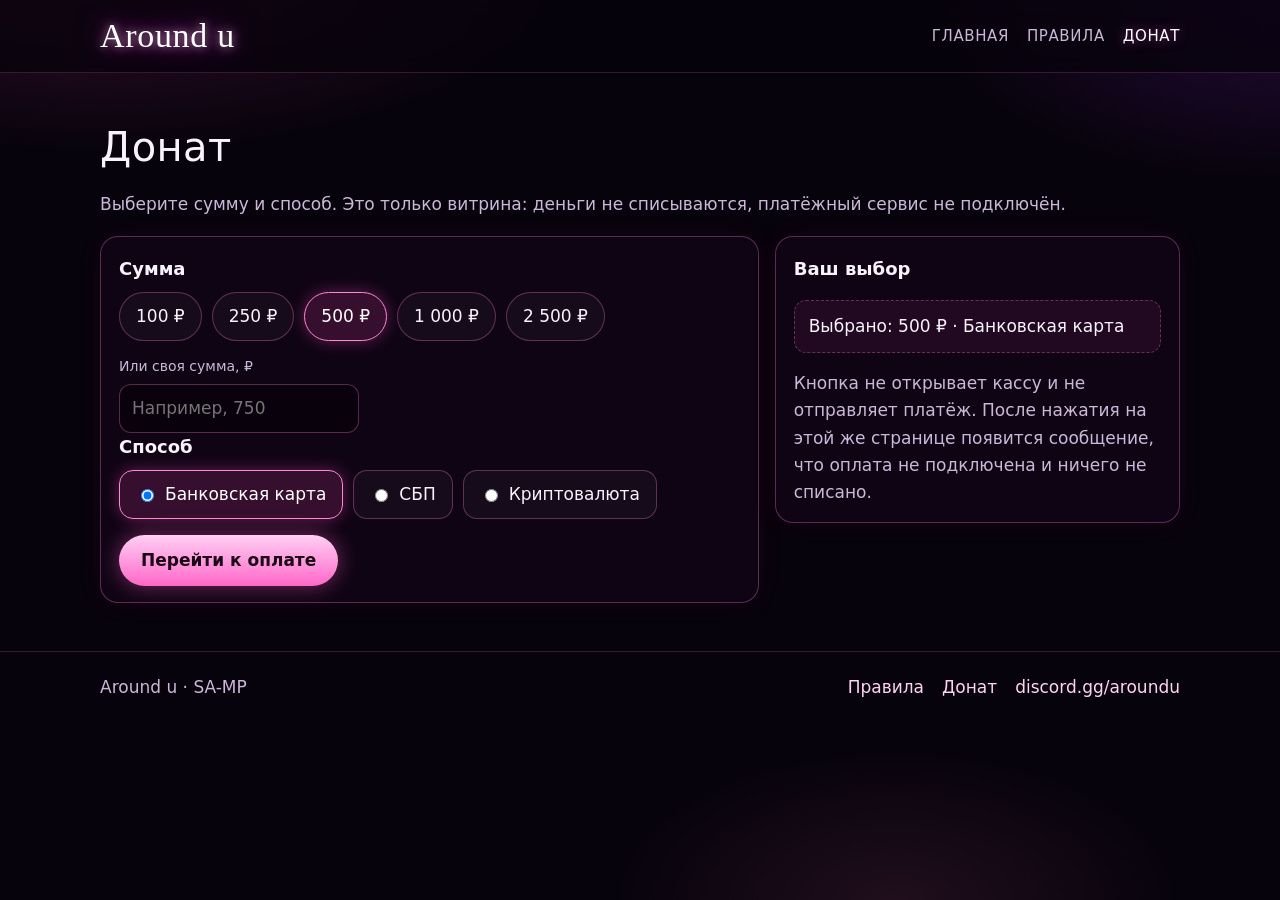
==== donate.html @ 2b37f767 "Add the AroundU RP landing site" ====
<!DOCTYPE html>
<html lang="ru">
<head>
  <meta charset="utf-8">
  <meta name="viewport" content="width=device-width, initial-scale=1">
  <title>AroundU RP — донат</title>
  <link rel="stylesheet" href="styles.css">
</head>
<body>
  <header class="site-header">
    <div class="wrap header-inner">
      <a class="wordmark" href="index.html">Around u</a>
      <nav class="nav" aria-label="Разделы">
        <a href="index.html">Главная</a>
        <a href="rules.html">Правила</a>
        <a href="donate.html" aria-current="page">Донат</a>
      </nav>
    </div>
  </header>

  <main class="wrap section">
    <h1 class="page-title">Донат</h1>
    <p class="lead">Выберите сумму и способ. Это только витрина: деньги не списываются, платёжный сервис не подключён.</p>

    <form id="donate-form" class="donate-layout" action="#" method="get" novalidate>
      <div class="card">
        <h2>Сумма</h2>
        <div class="amounts" role="group" aria-label="Готовые суммы">
          <button type="button" class="amount" data-amount="100">100 ₽</button>
          <button type="button" class="amount" data-amount="250">250 ₽</button>
          <button type="button" class="amount is-selected" data-amount="500">500 ₽</button>
          <button type="button" class="amount" data-amount="1000">1 000 ₽</button>
          <button type="button" class="amount" data-amount="2500">2 500 ₽</button>
        </div>
        <div class="field">
          <label for="custom-amount">Или своя сумма, ₽</label>
          <input id="custom-amount" name="custom" type="number" inputmode="numeric" min="1" step="1" placeholder="Например, 750">
        </div>

        <h2 class="block-title">Способ</h2>
        <div class="methods">
          <label class="method">
            <input type="radio" name="method" value="card" checked>
            Банковская карта
          </label>
          <label class="method">
            <input type="radio" name="method" value="sbp">
            СБП
          </label>
          <label class="method">
            <input type="radio" name="method" value="crypto">
            Криптовалюта
          </label>
        </div>

        <button type="submit" class="pay" id="pay-button">Перейти к оплате</button>
        <p id="pay-notice" class="notice" hidden role="status" aria-live="polite"></p>
      </div>

      <aside class="card">
        <h2>Ваш выбор</h2>
        <p id="choice-summary" class="choice">Выбрано: 500 ₽ · Банковская карта</p>
        <p class="muted">Кнопка не открывает кассу и не отправляет платёж. После нажатия на этой же странице появится сообщение, что оплата не подключена и ничего не списано.</p>
      </aside>
    </form>
  </main>

  <footer class="site-footer">
    <div class="wrap footer-inner">
      <span>Around u · SA-MP</span>
      <nav class="footer-links" aria-label="Подвал">
        <a href="rules.html">Правила</a>
        <a href="donate.html">Донат</a>
        <a href="https://discord.gg/aroundu">discord.gg/aroundu</a>
      </nav>
    </div>
  </footer>
  <script src="donate.js"></script>
  <script src="petals.js"></script>
</body>
</html>
---- styles.css ----
/* AroundU RP — static site. System fonts only, no CDN. */
:root {
  --bg: #07030c;
  --bg-soft: #120816;
  --card: rgba(18, 6, 24, 0.78);
  --line: rgba(255, 126, 214, 0.32);
  --text: #f8f2fb;
  --muted: #cbb8d8;
  --pink: #ff5ec8;
  --magenta: #e24bff;
  --glow: rgba(255, 90, 200, 0.55);
  --shadow: 0 18px 50px rgba(0, 0, 0, 0.45);
  --radius: 18px;
  --max: 1080px;
  --font: system-ui, -apple-system, "Segoe UI", Roboto, "Helvetica Neue", Arial, sans-serif;
  --script: "Snell Roundhand", "Apple Chancery", "Segoe Script", "Lucida Handwriting", "URW Chancery L", cursive;
  --mono: ui-monospace, "Cascadia Mono", "Segoe UI Mono", Menlo, Consolas, monospace;
}

*,
*::before,
*::after {
  box-sizing: border-box;
}

html {
  scroll-behavior: smooth;
}

body {
  margin: 0;
  min-height: 100vh;
  color: var(--text);
  font-family: var(--font);
  font-size: 17px;
  line-height: 1.6;
  background:
    radial-gradient(ellipse 70% 45% at 8% -8%, rgba(255, 70, 180, 0.22), transparent 55%),
    radial-gradient(ellipse 55% 40% at 100% 0%, rgba(168, 40, 255, 0.18), transparent 50%),
    radial-gradient(ellipse 40% 30% at 70% 100%, rgba(255, 110, 180, 0.1), transparent 55%),
    var(--bg);
}

img {
  max-width: 100%;
  display: block;
}

a {
  color: #ffd0f2;
  text-decoration-thickness: 1px;
  text-underline-offset: 3px;
}

a:hover {
  color: #fff;
}

.wrap {
  width: min(var(--max), calc(100% - 32px));
  margin-inline: auto;
}

.site-header {
  position: sticky;
  top: 0;
  z-index: 20;
  backdrop-filter: blur(14px);
  background: rgba(7, 3, 12, 0.78);
  border-bottom: 1px solid rgba(255, 126, 214, 0.18);
}

.header-inner {
  display: flex;
  align-items: center;
  justify-content: space-between;
  gap: 16px;
  min-height: 72px;
}

.wordmark {
  font-family: var(--script);
  font-weight: 300;
  font-size: 34px;
  line-height: 1;
  letter-spacing: 0.02em;
  color: #fff;
  text-decoration: none;
  text-shadow:
    0 0 8px rgba(255, 255, 255, 0.45),
    0 0 16px var(--glow),
    0 0 32px rgba(226, 75, 255, 0.65);
}

.wordmark:hover {
  color: #fff;
}

.nav {
  display: flex;
  flex-wrap: wrap;
  gap: 8px 18px;
}

.nav a {
  color: var(--muted);
  text-decoration: none;
  font-size: 15px;
  letter-spacing: 0.04em;
  text-transform: uppercase;
}

.nav a:hover,
.nav a[aria-current="page"] {
  color: #fff;
  text-shadow: 0 0 12px var(--glow);
}

.hero {
  position: relative;
  width: min(1200px, calc(100% - 24px));
  margin: 18px auto 0;
  aspect-ratio: 1672 / 941;
  border-radius: 22px;
  overflow: hidden;
  background:
    #07030c
    url("assets/banner.png")
    center / cover
    no-repeat;
  box-shadow:
    0 0 0 1px rgba(255, 140, 220, 0.28),
    0 0 40px rgba(255, 70, 180, 0.22),
    var(--shadow);
}

.hero-caption {
  margin: 14px auto 0;
  width: min(var(--max), calc(100% - 32px));
  text-align: center;
  font-size: clamp(16px, 2.2vw, 22px);
  letter-spacing: 0.06em;
  color: #fff;
  text-shadow: 0 0 14px rgba(255, 90, 200, 0.8);
}

h2.block-title {
  margin-top: 22px;
}

main {
  padding-bottom: 48px;
}

.section {
  margin-top: 42px;
}

.section h1,
.page-title {
  margin: 0 0 12px;
  font-size: clamp(28px, 4vw, 40px);
  font-weight: 500;
  letter-spacing: 0.01em;
}

.lead,
.note {
  color: var(--muted);
  margin: 0 0 18px;
}

.note {
  padding: 14px 16px;
  border: 1px solid var(--line);
  border-radius: 14px;
  background: rgba(255, 80, 180, 0.08);
  color: #ffe6f7;
}

.grid {
  display: grid;
  gap: 16px;
}

.grid-3 {
  grid-template-columns: repeat(3, 1fr);
}

.grid-2 {
  grid-template-columns: repeat(2, 1fr);
}

.card {
  background: var(--card);
  border: 1px solid var(--line);
  border-radius: var(--radius);
  padding: 18px 18px 16px;
  box-shadow: 0 0 24px rgba(180, 40, 120, 0.08);
}

.card h2,
.card h3 {
  margin: 0 0 8px;
  font-size: 18px;
  font-weight: 600;
}

.card p:last-child,
.rules-block ul {
  margin-bottom: 0;
}

.muted {
  color: var(--muted);
}

.steps {
  list-style: none;
  margin: 0;
  padding: 0;
  display: grid;
  gap: 12px;
}

.steps li {
  display: grid;
  grid-template-columns: auto 1fr;
  gap: 12px;
  align-items: start;
  background: var(--card);
  border: 1px solid var(--line);
  border-radius: 14px;
  padding: 14px 16px;
}

.step-num {
  width: 32px;
  height: 32px;
  border-radius: 50%;
  display: grid;
  place-items: center;
  font-size: 14px;
  color: #fff;
  background: radial-gradient(circle at 30% 30%, #ff8ad8, #c026a8);
  box-shadow: 0 0 14px var(--glow);
}

.ip {
  font-family: var(--mono);
  font-size: 0.95em;
  color: #fff;
  background: rgba(255, 90, 190, 0.12);
  border-radius: 8px;
  padding: 1px 6px;
}

.rules-block {
  margin-top: 22px;
}

.rules-block h2 {
  margin: 0 0 8px;
  font-size: 22px;
  font-weight: 600;
  text-shadow: 0 0 16px rgba(255, 90, 200, 0.35);
}

.rules-block ul {
  margin: 0;
  padding-left: 1.15em;
}

.rules-block li + li {
  margin-top: 6px;
}

.donate-layout {
  display: grid;
  grid-template-columns: 1.3fr 0.8fr;
  gap: 16px;
  align-items: start;
}

.amounts,
.methods {
  display: flex;
  flex-wrap: wrap;
  gap: 10px;
}

.amount,
.method {
  appearance: none;
  border: 1px solid var(--line);
  background: rgba(255, 255, 255, 0.03);
  color: var(--text);
  font: inherit;
  border-radius: 999px;
  padding: 10px 16px;
  cursor: pointer;
}

.method {
  border-radius: 14px;
  display: flex;
  gap: 8px;
  align-items: center;
}

.amount.is-selected,
.method:has(input:checked) {
  border-color: #ff8ad4;
  background: rgba(255, 70, 180, 0.16);
  box-shadow: 0 0 16px rgba(255, 80, 190, 0.35);
  color: #fff;
}

.field {
  margin-top: 14px;
}

.field label {
  display: block;
  margin-bottom: 6px;
  color: var(--muted);
  font-size: 14px;
}

input[type="number"] {
  width: min(240px, 100%);
  font: inherit;
  color: var(--text);
  background: rgba(0, 0, 0, 0.35);
  border: 1px solid var(--line);
  border-radius: 12px;
  padding: 10px 12px;
}

input:focus-visible,
button:focus-visible,
a:focus-visible {
  outline: 2px solid #ff9adf;
  outline-offset: 3px;
}

.choice {
  margin-top: 16px;
  padding: 12px 14px;
  border-radius: 12px;
  background: rgba(255, 90, 190, 0.08);
  border: 1px dashed var(--line);
}

.pay {
  margin-top: 16px;
  font: inherit;
  cursor: pointer;
  color: #1a0614;
  background: linear-gradient(180deg, #ffd0f4, #ff67c8);
  border: 0;
  border-radius: 999px;
  padding: 12px 22px;
  font-weight: 700;
  box-shadow: 0 0 22px rgba(255, 90, 190, 0.45);
}

.pay:hover {
  filter: brightness(1.05);
}

.notice {
  margin-top: 14px;
  padding: 12px 14px;
  border-radius: 12px;
  background: rgba(40, 10, 28, 0.9);
  border: 1px solid #ff8ad4;
  color: #ffe8f8;
}

.notice[hidden] {
  display: none;
}

.site-footer {
  border-top: 1px solid rgba(255, 126, 214, 0.18);
  padding: 22px 0 32px;
  color: var(--muted);
}

.footer-inner {
  display: flex;
  flex-wrap: wrap;
  gap: 10px 18px;
  align-items: center;
  justify-content: space-between;
}

.footer-links {
  display: flex;
  flex-wrap: wrap;
  gap: 12px 18px;
}

.footer-links a {
  color: #ffd4f3;
  text-decoration: none;
}

.footer-links a:hover {
  text-shadow: 0 0 10px var(--glow);
}

@media (max-width: 800px) {
  .grid-3,
  .grid-2,
  .donate-layout {
    grid-template-columns: 1fr;
  }

  .header-inner {
    align-items: flex-start;
    flex-direction: column;
    padding: 12px 0;
  }

  .wordmark {
    font-size: 30px;
  }

  .hero {
    width: calc(100% - 16px);
    border-radius: 16px;
  }
}

/* Falling sakura. The script builds the leaves; this only draws and moves them. */
.petals {
  position: fixed;
  inset: 0;
  overflow: hidden;
  pointer-events: none;
  z-index: 6;
}

.petal-fall {
  position: absolute;
  top: -14vh;
  animation-name: petal-fall;
  animation-timing-function: linear;
  animation-iteration-count: infinite;
}

.petal {
  display: block;
  background:
    radial-gradient(ellipse at 32% 30%, #fff 0%, #ffd6f2 26%, #ff6ec7 68%, #e24bff 100%);
  border-radius: 78% 8% 78% 8%;
  box-shadow: 0 0 10px rgba(255, 110, 200, 0.28);
  animation-name: petal-sway;
  animation-timing-function: ease-in-out;
  animation-iteration-count: infinite;
}

@keyframes petal-fall {
  0% {
    transform: translate3d(0, -8vh, 0) rotate(0deg);
  }
  100% {
    transform: translate3d(var(--drift), 120vh, 0) rotate(var(--spin));
  }
}

@keyframes petal-sway {
  0%,
  100% {
    transform: translate3d(0, 0, 0) rotate(-14deg);
  }
  50% {
    transform: translate3d(var(--sway), 8px, 0) rotate(16deg);
  }
}

@media (prefers-reduced-motion: reduce) {
  .petals {
    display: none;
  }
}
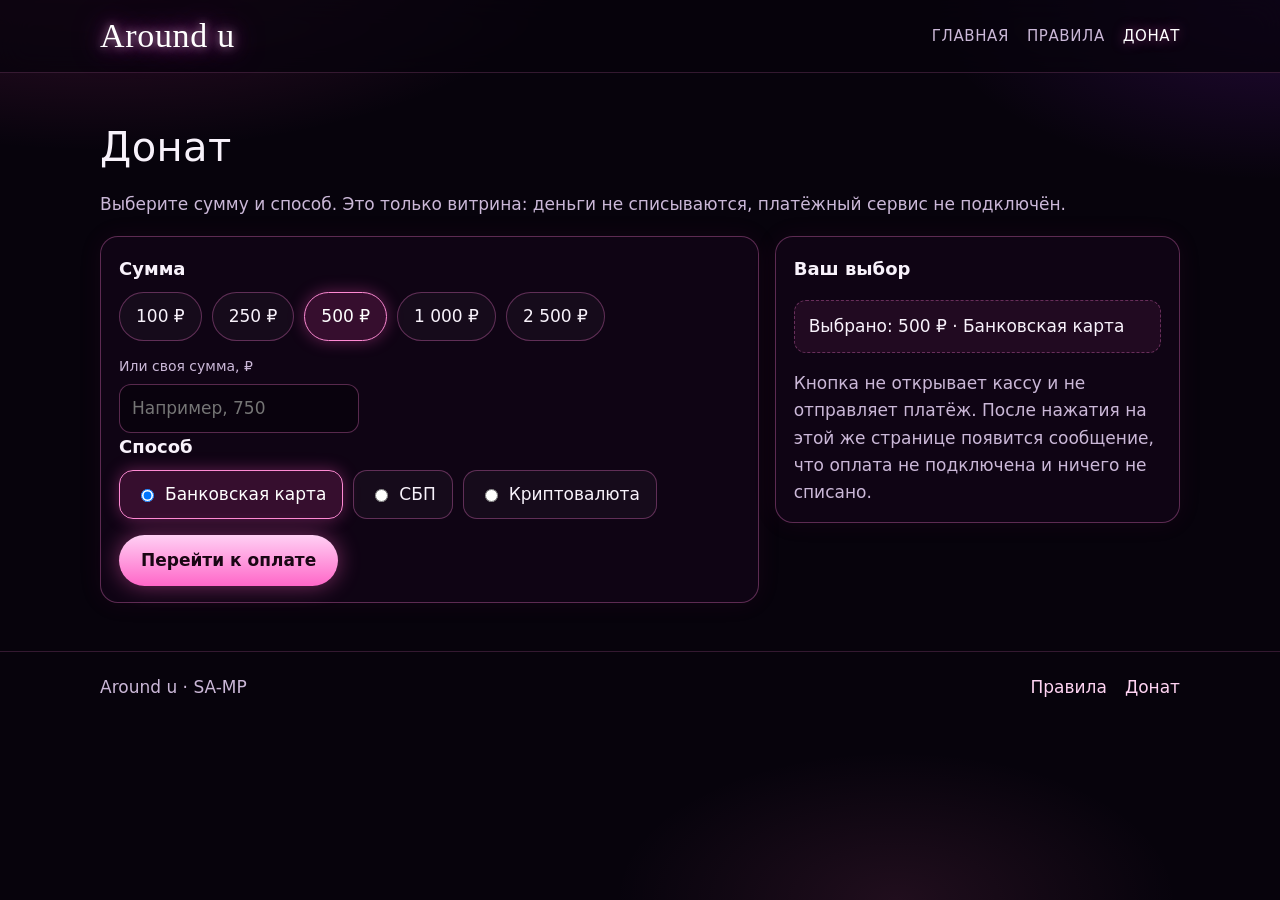
==== commit 4aa83e27: "Remove the other Discord invite from the site." ====
--- a/donate.html
+++ b/donate.html
@@ -71,7 +71,6 @@
       <nav class="footer-links" aria-label="Подвал">
         <a href="rules.html">Правила</a>
         <a href="donate.html">Донат</a>
-        <a href="https://discord.gg/aroundu">discord.gg/aroundu</a>
       </nav>
     </div>
   </footer>
